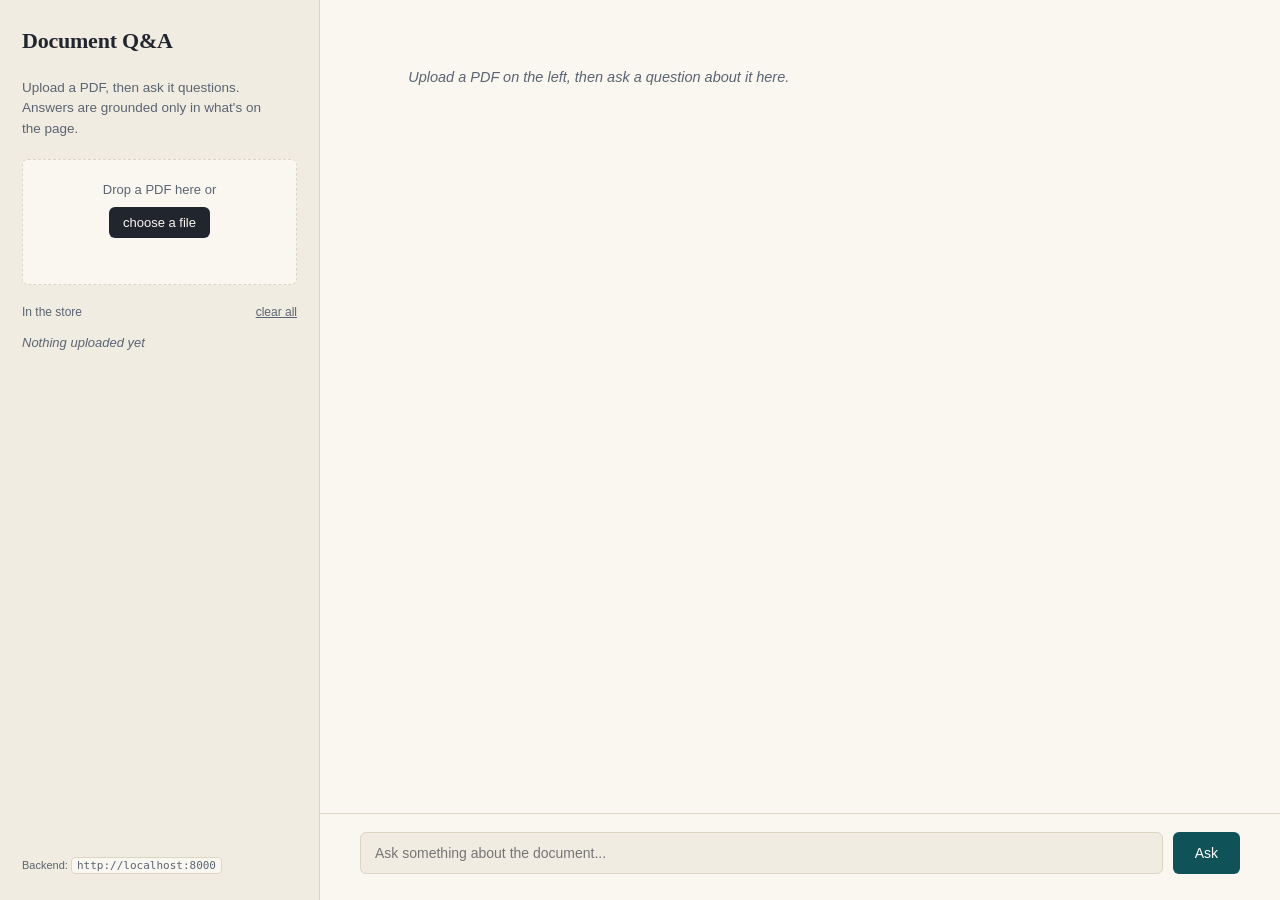
==== frontend/index.html @ 85f2a6df "first commit" ====
<!DOCTYPE html>
<html lang="en">
<head>
<meta charset="UTF-8">
<meta name="viewport" content="width=device-width, initial-scale=1.0">
<title>Document Q&A</title>
<link rel="stylesheet" href="style.css">
</head>
<body>

<div class="shell">

  <aside class="side">
    <h1>Document Q&amp;A</h1>
    <p class="lede">Upload a PDF, then ask it questions. Answers are grounded only in what's on the page.</p>

    <div class="upload-box" id="dropZone">
      <input type="file" id="fileInput" accept="application/pdf" hidden>
      <p class="upload-label">Drop a PDF here or</p>
      <button id="browseBtn" class="btn-secondary">choose a file</button>
      <p id="uploadStatus" class="status"></p>
    </div>

    <div class="library">
      <div class="library-head">
        <span>In the store</span>
        <button id="resetBtn" class="btn-text">clear all</button>
      </div>
      <ul id="sourceList" class="source-list"><li class="empty">Nothing uploaded yet</li></ul>
    </div>

    <p class="api-note">Backend: <code id="apiBase">http://localhost:8000</code></p>
  </aside>

  <main class="chat">
    <div class="messages" id="messages">
      <div class="msg system">
        Upload a PDF on the left, then ask a question about it here.
      </div>
    </div>

    <form id="chatForm" class="composer">
      <input type="text" id="questionInput" placeholder="Ask something about the document..." autocomplete="off">
      <button type="submit" id="sendBtn">Ask</button>
    </form>
  </main>

</div>

<script src="script.js"></script>
</body>
</html>
---- frontend/style.css ----
:root {
  --paper: #FAF7F1;
  --panel: #F1ECE1;
  --ink: #21262E;
  --ink-soft: #5B6472;
  --line: #DDD5C4;
  --accent: #0F5257;
  --accent-soft: #E4EEEE;
  --user-bubble: #21262E;
  --radius: 6px;
}

* { box-sizing: border-box; }

body {
  margin: 0;
  font-family: -apple-system, "Segoe UI", Helvetica, Arial, sans-serif;
  background: var(--paper);
  color: var(--ink);
  height: 100vh;
  overflow: hidden;
}

.shell {
  display: grid;
  grid-template-columns: 320px 1fr;
  height: 100vh;
}

/* ---------- Sidebar ---------- */
.side {
  background: var(--panel);
  border-right: 1px solid var(--line);
  padding: 28px 22px;
  display: flex;
  flex-direction: column;
  gap: 20px;
  overflow-y: auto;
}

.side h1 {
  font-family: Georgia, "Times New Roman", serif;
  font-size: 22px;
  font-weight: 600;
  margin: 0 0 4px;
  letter-spacing: -0.01em;
}

.lede {
  font-size: 13.5px;
  line-height: 1.5;
  color: var(--ink-soft);
  margin: 0;
  max-width: 32ch;
}

.upload-box {
  border: 1px dashed var(--line);
  border-radius: var(--radius);
  padding: 22px 16px;
  text-align: center;
  background: var(--paper);
  transition: border-color 0.15s ease, background 0.15s ease;
}

.upload-box.drag {
  border-color: var(--accent);
  background: var(--accent-soft);
}

.upload-label {
  font-size: 13px;
  color: var(--ink-soft);
  margin: 0 0 10px;
}

.btn-secondary {
  background: var(--ink);
  color: var(--paper);
  border: none;
  padding: 8px 14px;
  border-radius: var(--radius);
  font-size: 13px;
  cursor: pointer;
}

.btn-secondary:hover { opacity: 0.85; }

.status {
  font-size: 12px;
  color: var(--accent);
  margin: 10px 0 0;
  min-height: 14px;
}

.status.error { color: #A13D3D; }

.library { flex: 1; display: flex; flex-direction: column; min-height: 0; }

.library-head {
  display: flex;
  justify-content: space-between;
  align-items: center;
  font-size: 12px;
  color: var(--ink-soft);
  margin-bottom: 8px;
}

.btn-text {
  background: none;
  border: none;
  color: var(--ink-soft);
  text-decoration: underline;
  font-size: 12px;
  cursor: pointer;
  padding: 0;
}

.source-list {
  list-style: none;
  margin: 0;
  padding: 0;
  overflow-y: auto;
  font-size: 13px;
}

.source-list li {
  padding: 8px 10px;
  border-radius: var(--radius);
  background: var(--paper);
  border: 1px solid var(--line);
  margin-bottom: 6px;
  overflow-wrap: anywhere;
}

.source-list li.empty {
  border: none;
  background: none;
  color: var(--ink-soft);
  font-style: italic;
  padding-left: 0;
}

.api-note {
  font-size: 11px;
  color: var(--ink-soft);
  margin: 0;
}
.api-note code {
  background: var(--paper);
  border: 1px solid var(--line);
  padding: 1px 5px;
  border-radius: 4px;
}

/* ---------- Chat ---------- */
.chat {
  display: flex;
  flex-direction: column;
  height: 100vh;
}

.messages {
  flex: 1;
  overflow-y: auto;
  padding: 32px 40px;
  display: flex;
  flex-direction: column;
  gap: 14px;
}

.msg {
  max-width: 640px;
  padding: 12px 16px;
  border-radius: var(--radius);
  font-size: 14.5px;
  line-height: 1.55;
  white-space: pre-wrap;
}

.msg.system {
  color: var(--ink-soft);
  font-style: italic;
  max-width: 100%;
}

.msg.user {
  align-self: flex-end;
  background: var(--user-bubble);
  color: var(--paper);
}

.msg.assistant {
  align-self: flex-start;
  background: var(--panel);
  border: 1px solid var(--line);
}

.msg.error {
  align-self: flex-start;
  background: #F6E7E7;
  border: 1px solid #E3B8B8;
  color: #7A2B2B;
}

.sources {
  margin-top: 8px;
  padding-top: 8px;
  border-top: 1px solid var(--line);
  font-size: 12px;
  color: var(--ink-soft);
}

.composer {
  display: flex;
  gap: 10px;
  padding: 18px 40px 26px;
  border-top: 1px solid var(--line);
  background: var(--paper);
}

.composer input {
  flex: 1;
  padding: 12px 14px;
  border: 1px solid var(--line);
  border-radius: var(--radius);
  font-size: 14px;
  background: var(--panel);
  color: var(--ink);
}

.composer input:focus {
  outline: none;
  border-color: var(--accent);
}

.composer button {
  background: var(--accent);
  color: white;
  border: none;
  padding: 0 22px;
  border-radius: var(--radius);
  font-size: 14px;
  cursor: pointer;
}

.composer button:disabled {
  opacity: 0.5;
  cursor: not-allowed;
}

@media (max-width: 720px) {
  .shell { grid-template-columns: 1fr; grid-template-rows: auto 1fr; }
  .side { border-right: none; border-bottom: 1px solid var(--line); max-height: 40vh; }
}
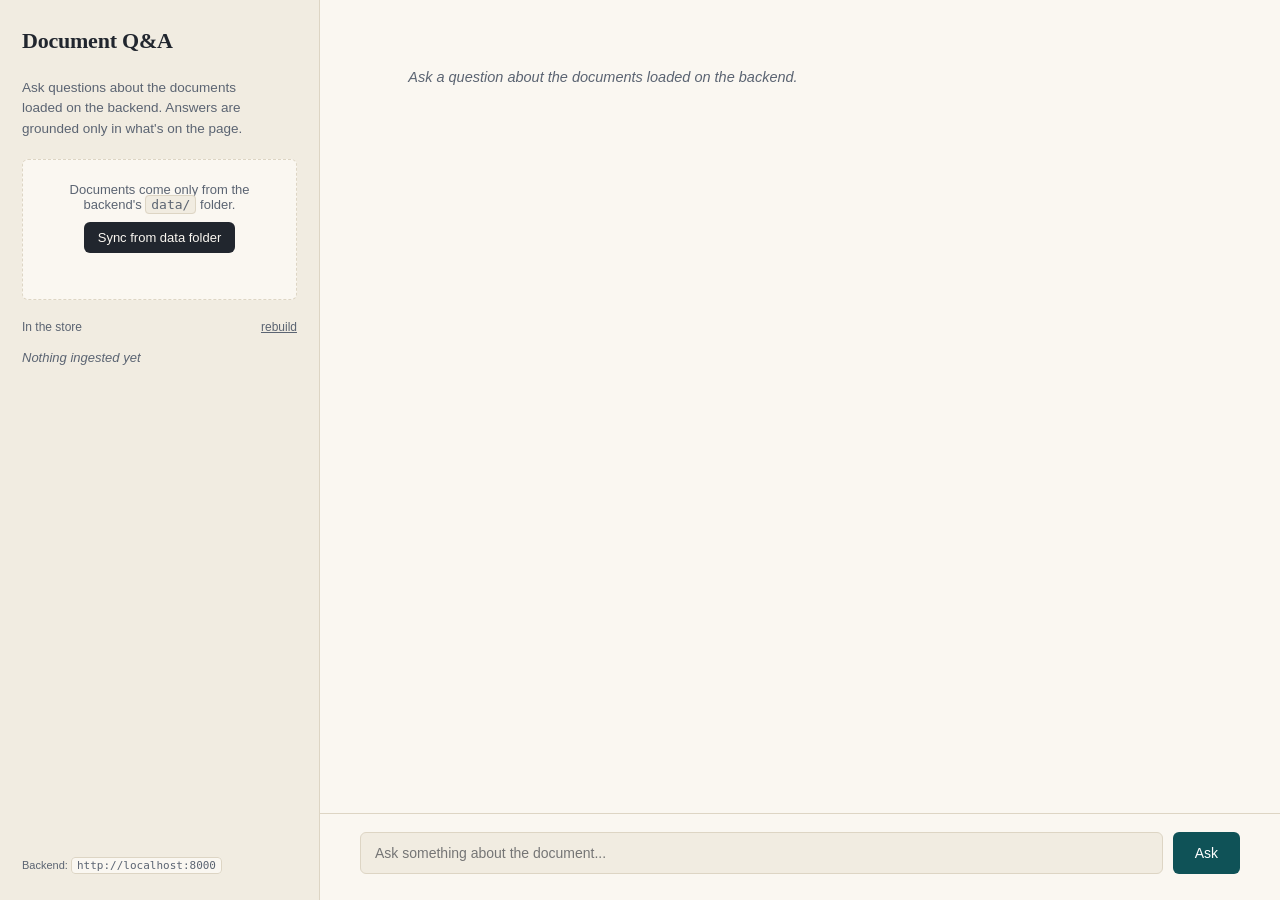
==== commit cf1fecc3: "Updated And Bug Fixed" ====
--- a/frontend/index.html
+++ b/frontend/index.html
@@ -12,21 +12,20 @@
 
   <aside class="side">
     <h1>Document Q&amp;A</h1>
-    <p class="lede">Upload a PDF, then ask it questions. Answers are grounded only in what's on the page.</p>
+    <p class="lede">Ask questions about the documents loaded on the backend. Answers are grounded only in what's on the page.</p>
 
-    <div class="upload-box" id="dropZone">
-      <input type="file" id="fileInput" accept="application/pdf" hidden>
-      <p class="upload-label">Drop a PDF here or</p>
-      <button id="browseBtn" class="btn-secondary">choose a file</button>
-      <p id="uploadStatus" class="status"></p>
+    <div class="sync-box" id="syncBox">
+      <p class="upload-label">Documents come only from the backend's <code>data/</code> folder.</p>
+      <button id="syncBtn" class="btn-secondary">Sync from data folder</button>
+      <p id="syncStatus" class="status"></p>
     </div>
 
     <div class="library">
       <div class="library-head">
         <span>In the store</span>
-        <button id="resetBtn" class="btn-text">clear all</button>
+        <button id="resetBtn" class="btn-text">rebuild</button>
       </div>
-      <ul id="sourceList" class="source-list"><li class="empty">Nothing uploaded yet</li></ul>
+      <ul id="sourceList" class="source-list"><li class="empty">Nothing ingested yet</li></ul>
     </div>
 
     <p class="api-note">Backend: <code id="apiBase">http://localhost:8000</code></p>
@@ -35,7 +34,7 @@
   <main class="chat">
     <div class="messages" id="messages">
       <div class="msg system">
-        Upload a PDF on the left, then ask a question about it here.
+        Ask a question about the documents loaded on the backend.
       </div>
     </div>
 
--- a/frontend/style.css
+++ b/frontend/style.css
@@ -54,18 +54,19 @@
   max-width: 32ch;
 }
 
-.upload-box {
+.sync-box {
   border: 1px dashed var(--line);
   border-radius: var(--radius);
   padding: 22px 16px;
   text-align: center;
   background: var(--paper);
-  transition: border-color 0.15s ease, background 0.15s ease;
-}
-
-.upload-box.drag {
-  border-color: var(--accent);
-  background: var(--accent-soft);
+}
+
+.sync-box .upload-label code {
+  background: var(--panel);
+  border: 1px solid var(--line);
+  padding: 1px 5px;
+  border-radius: 4px;
 }
 
 .upload-label {
